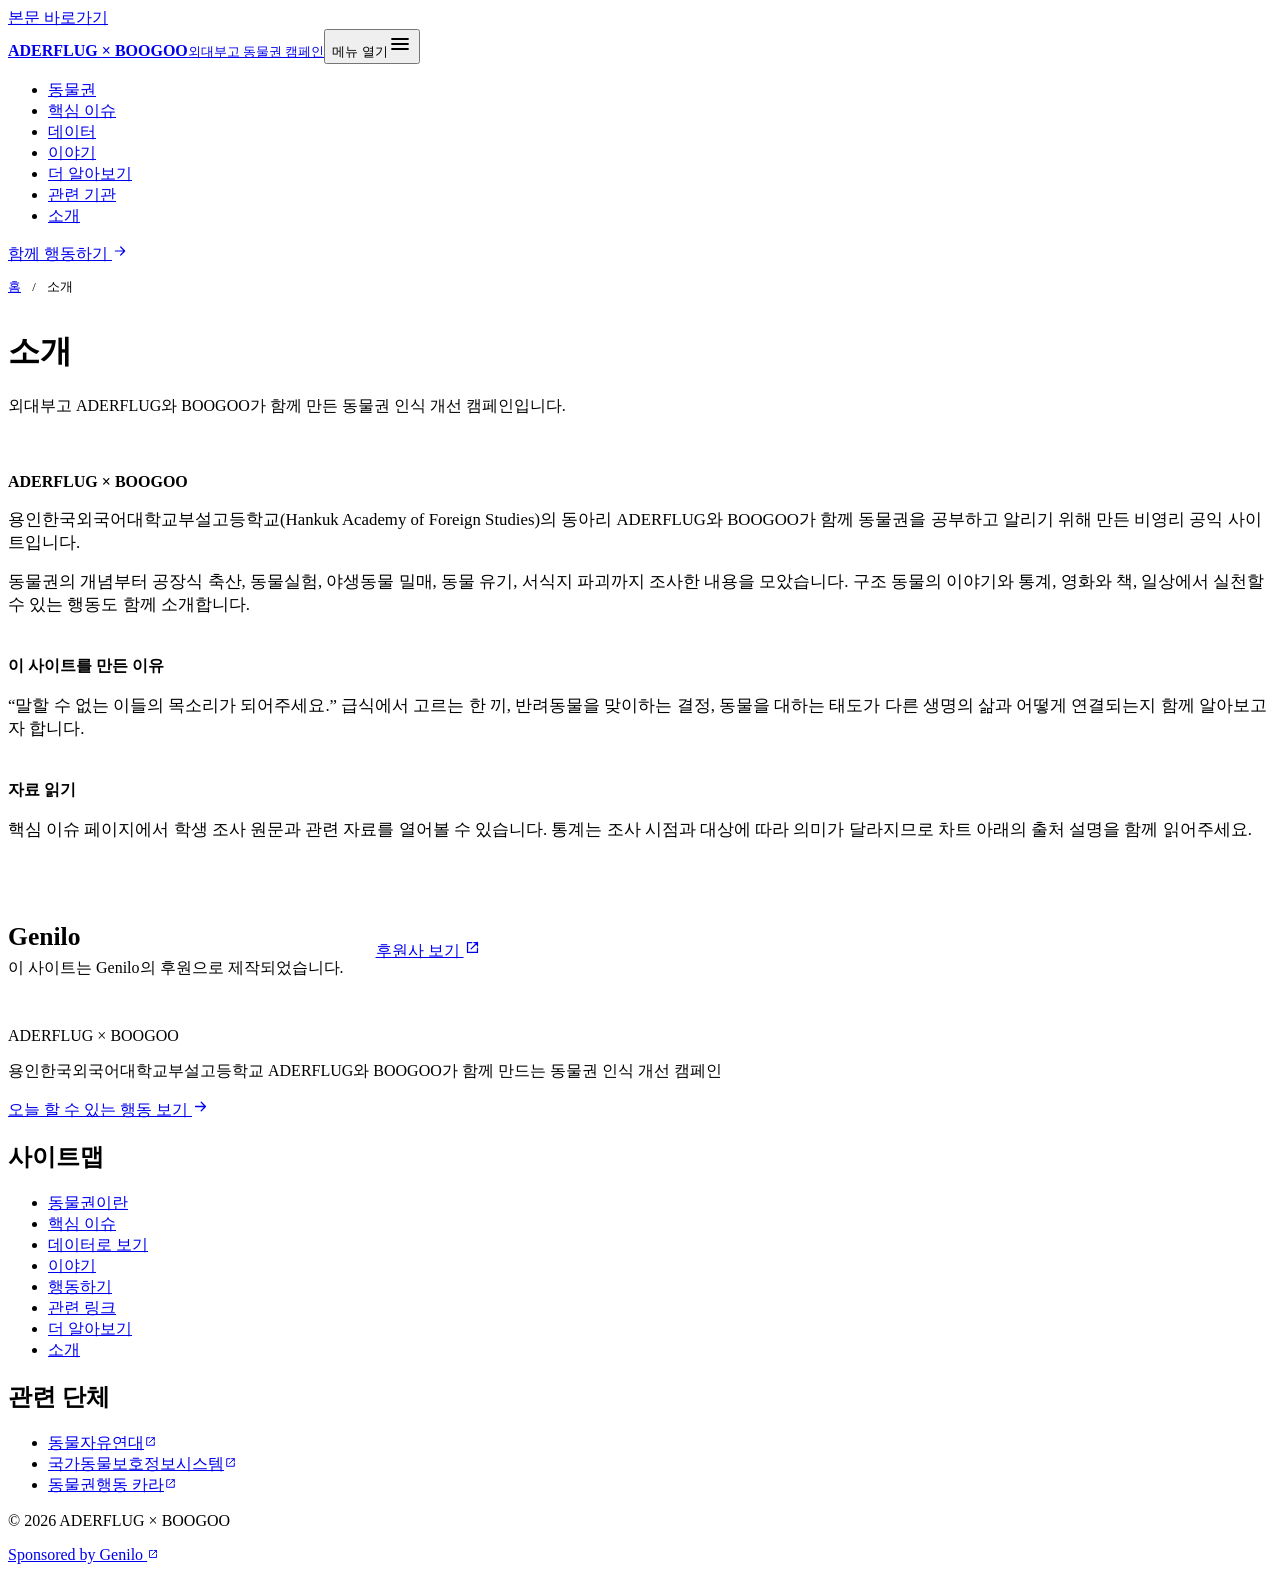
==== about/index.html @ e0e42d1b "Deploy redesigned preview to GitHub Pages Co-Authored-By: Claude Opus 5.5 <noreply@anthropic.com>" ====
<!DOCTYPE html><html lang="ko"><head><meta name="robots" content="noindex"><meta charset="UTF-8"><meta name="viewport" content="width=device-width"><meta name="theme-color" content="#ffffff"><meta name="description" content="용인한국외국어대학교부설고등학교 ADERFLUG × BOOGOO와 동물권 캠페인 사이트의 제작 취지를 소개합니다."><link rel="canonical" href="https://aderflugboogoo.site/aderflug-boogoo/about/"><link rel="icon" type="image/svg+xml" href="/aderflug-boogoo/favicon.svg"><link rel="preconnect" href="https://cdn.jsdelivr.net" crossorigin><meta property="og:type" content="website"><meta property="og:locale" content="ko_KR"><meta property="og:site_name" content="ADERFLUG × BOOGOO"><meta property="og:title" content="소개 | ADERFLUG × BOOGOO"><meta property="og:description" content="용인한국외국어대학교부설고등학교 ADERFLUG × BOOGOO와 동물권 캠페인 사이트의 제작 취지를 소개합니다."><meta property="og:url" content="https://aderflugboogoo.site/aderflug-boogoo/about/"><meta property="og:image" content="https://aderflugboogoo.site/og-image.png"><meta property="og:image:alt" content="ADERFLUG × BOOGOO 동물권 인식 개선 캠페인"><meta name="twitter:card" content="summary_large_image"><script type="application/ld+json">{"@context":"https://schema.org","@type":"WebPage","name":"소개 | ADERFLUG × BOOGOO","description":"용인한국외국어대학교부설고등학교 ADERFLUG × BOOGOO와 동물권 캠페인 사이트의 제작 취지를 소개합니다.","inLanguage":"ko-KR","url":"https://aderflugboogoo.site/aderflug-boogoo/about/","isPartOf":{"@type":"WebSite","name":"ADERFLUG × BOOGOO","url":"https://aderflugboogoo.site"}}</script><title>소개 | ADERFLUG × BOOGOO</title><script>document.documentElement.classList.add('js');</script><link rel="stylesheet" href="/aderflug-boogoo/_astro/BaseLayout.DMk55PlN.css"><style>.about-wrap[data-astro-cid-ta2fbyqs]{gap:2rem;padding-top:2.5rem;display:grid}.about-copy[data-astro-cid-ta2fbyqs]{max-width:var(--reading-max)}.about-copy[data-astro-cid-ta2fbyqs] h2{color:var(--color-main-deep);font-size:var(--type-section);margin-top:2.5rem;margin-bottom:1rem}.about-copy[data-astro-cid-ta2fbyqs] h2:first-child{margin-top:0}.about-copy[data-astro-cid-ta2fbyqs] p{color:var(--color-muted);font-size:1.05rem}.sponsor-block[data-astro-cid-ta2fbyqs]{border-top:1px solid var(--color-line-strong);color:var(--color-main-deep);flex-wrap:wrap;align-items:center;gap:1.2rem 2rem;padding-block:2rem;display:flex}.sponsor-block[data-astro-cid-ta2fbyqs] h2[data-astro-cid-ta2fbyqs]{margin:0 0 .4rem;font-size:1.6rem}.sponsor-block[data-astro-cid-ta2fbyqs] p[data-astro-cid-ta2fbyqs]{color:var(--color-muted);margin:0}.sponsor-block[data-astro-cid-ta2fbyqs] .button[data-astro-cid-ta2fbyqs]{background:var(--color-main)}
h1[data-astro-cid-75ysl5lo]{align-items:center;gap:.85rem;display:flex}.breadcrumb[data-astro-cid-75ysl5lo]{color:var(--color-muted);flex-wrap:wrap;align-items:center;gap:.7rem;font-size:.8rem;display:flex}.breadcrumb[data-astro-cid-75ysl5lo] a[data-astro-cid-75ysl5lo]{align-items:center;min-height:2.75rem;display:inline-flex}.page-hero[data-astro-cid-75ysl5lo].has-bg{isolation:isolate;position:relative;overflow:hidden}.page-hero[data-astro-cid-75ysl5lo].has-bg .site-shell[data-astro-cid-75ysl5lo]{position:relative}.page-hero[data-astro-cid-75ysl5lo].has-bg p[data-astro-cid-75ysl5lo]{text-shadow:0 0 12px #f6f6f4e6;max-width:46rem}.page-hero[data-astro-cid-75ysl5lo].has-bg:before{content:"";z-index:-1;background:var(--hero-bg) center / cover no-repeat;width:min(68%,62rem);position:absolute;inset:0 0 0 auto;-webkit-mask-image:linear-gradient(90deg,#0000 0%,#0000008c 30%,#000 62%);mask-image:linear-gradient(90deg,#0000 0%,#0000008c 30%,#000 62%)}.page-hero[data-astro-cid-75ysl5lo].bg-flip:before{transform:scaleX(-1);-webkit-mask-image:linear-gradient(270deg,#0000 0%,#0000008c 30%,#000 62%);mask-image:linear-gradient(270deg,#0000 0%,#0000008c 30%,#000 62%)}@media (width>=64rem){.page-hero[data-astro-cid-75ysl5lo].has-bg{align-items:center;min-height:22rem;display:flex}.page-hero[data-astro-cid-75ysl5lo].has-bg .site-shell[data-astro-cid-75ysl5lo]{width:min(calc(100% - 4rem), var(--content-max))}}@media (width<=47.99rem){.page-hero[data-astro-cid-75ysl5lo].has-bg{padding-top:9.5rem}.page-hero[data-astro-cid-75ysl5lo].has-bg:before{width:100%;height:13rem;inset:0 0 auto;-webkit-mask-image:linear-gradient(#000 45%,#0000 100%);mask-image:linear-gradient(#000 45%,#0000 100%)}.page-hero[data-astro-cid-75ysl5lo].bg-flip:before{-webkit-mask-image:linear-gradient(#000 45%,#0000 100%);mask-image:linear-gradient(#000 45%,#0000 100%)}.page-hero[data-astro-cid-75ysl5lo].has-bg .breadcrumb[data-astro-cid-75ysl5lo]{border-radius:var(--radius-sm);background:#ffffffd9;padding:0 .6rem;position:absolute;top:-9rem}}
</style></head><body><a class="skip-link" href="#main-content">본문 바로가기</a><header class="site-header" data-site-header data-astro-cid-nen7h5rs><div class="header-inner site-shell" data-astro-cid-nen7h5rs><a class="brand" href="/aderflug-boogoo/" data-astro-cid-nen7h5rs><strong data-astro-cid-nen7h5rs>ADERFLUG <span data-astro-cid-nen7h5rs>×</span> BOOGOO</strong><small data-astro-cid-nen7h5rs>외대부고 동물권 캠페인</small></a><button class="menu-button" type="button" aria-expanded="false" aria-controls="site-menu" data-menu-button data-astro-cid-nen7h5rs><span class="sr-only" data-astro-cid-nen7h5rs>메뉴 열기</span><span data-open-icon data-astro-cid-nen7h5rs><svg xmlns="http://www.w3.org/2000/svg" width="24" height="24" viewBox="0 0 24 24" fill="none" stroke="currentColor" stroke-width="1.8" stroke-linecap="round" stroke-linejoin="round" aria-hidden="true"><path d="M4 7h16M4 12h16M4 17h16"/></svg></span><span data-close-icon hidden data-astro-cid-nen7h5rs><svg xmlns="http://www.w3.org/2000/svg" width="24" height="24" viewBox="0 0 24 24" fill="none" stroke="currentColor" stroke-width="1.8" stroke-linecap="round" stroke-linejoin="round" aria-hidden="true"><path d="m6 6 12 12M18 6 6 18"/></svg></span></button><nav id="site-menu" class="site-menu" aria-label="주요 메뉴" data-site-menu data-astro-cid-nen7h5rs><ul data-astro-cid-nen7h5rs><li data-astro-cid-nen7h5rs><a href="/aderflug-boogoo/animal-rights" data-astro-cid-nen7h5rs>동물권</a></li><li data-astro-cid-nen7h5rs><a href="/aderflug-boogoo/issues" data-astro-cid-nen7h5rs>핵심 이슈</a></li><li data-astro-cid-nen7h5rs><a href="/aderflug-boogoo/data" data-astro-cid-nen7h5rs>데이터</a></li><li data-astro-cid-nen7h5rs><a href="/aderflug-boogoo/story" data-astro-cid-nen7h5rs>이야기</a></li><li data-astro-cid-nen7h5rs><a href="/aderflug-boogoo/learn-more" data-astro-cid-nen7h5rs>더 알아보기</a></li><li data-astro-cid-nen7h5rs><a href="/aderflug-boogoo/links" data-astro-cid-nen7h5rs>관련 기관</a></li><li data-astro-cid-nen7h5rs><a href="/aderflug-boogoo/about" data-astro-cid-nen7h5rs>소개</a></li></ul><a class="header-cta" href="/aderflug-boogoo/act" data-astro-cid-nen7h5rs>함께 행동하기 <svg xmlns="http://www.w3.org/2000/svg" width="16" height="16" viewBox="0 0 24 24" fill="none" stroke="currentColor" stroke-width="1.8" stroke-linecap="round" stroke-linejoin="round" aria-hidden="true"><path d="M5 12h14M13 6l6 6-6 6"/></svg></a></nav></div></header><main id="main-content"><header class="page-hero" data-astro-cid-75ysl5lo><div class="site-shell" data-astro-cid-75ysl5lo><nav class="breadcrumb" aria-label="현재 위치" data-astro-cid-75ysl5lo><a href="/aderflug-boogoo/" data-astro-cid-75ysl5lo>홈</a><span aria-hidden="true" data-astro-cid-75ysl5lo>/</span><span aria-current="page" data-astro-cid-75ysl5lo>소개</span></nav><h1 data-astro-cid-75ysl5lo><span data-astro-cid-75ysl5lo>소개</span></h1><p data-astro-cid-75ysl5lo>외대부고 ADERFLUG와 BOOGOO가 함께 만든 동물권 인식 개선 캠페인입니다.</p></div></header><div class="about-wrap site-shell section-space" data-astro-cid-ta2fbyqs><article class="about-copy" data-astro-cid-ta2fbyqs><h2 id="aderflug--boogoo">ADERFLUG × BOOGOO</h2>
<p>용인한국외국어대학교부설고등학교(Hankuk Academy of Foreign Studies)의 동아리 ADERFLUG와 BOOGOO가 함께 동물권을 공부하고 알리기 위해 만든 비영리 공익 사이트입니다.</p>
<p>동물권의 개념부터 공장식 축산, 동물실험, 야생동물 밀매, 동물 유기, 서식지 파괴까지 조사한 내용을 모았습니다. 구조 동물의 이야기와 통계, 영화와 책, 일상에서 실천할 수 있는 행동도 함께 소개합니다.</p>
<h2 id="이-사이트를-만든-이유">이 사이트를 만든 이유</h2>
<p>“말할 수 없는 이들의 목소리가 되어주세요.” 급식에서 고르는 한 끼, 반려동물을 맞이하는 결정, 동물을 대하는 태도가 다른 생명의 삶과 어떻게 연결되는지 함께 알아보고자 합니다.</p>
<h2 id="자료-읽기">자료 읽기</h2>
<p>핵심 이슈 페이지에서 학생 조사 원문과 관련 자료를 열어볼 수 있습니다. 통계는 조사 시점과 대상에 따라 의미가 달라지므로 차트 아래의 출처 설명을 함께 읽어주세요.</p>
</article><aside class="sponsor-block reveal" data-astro-cid-ta2fbyqs><div data-astro-cid-ta2fbyqs><h2 data-astro-cid-ta2fbyqs>Genilo</h2><p data-astro-cid-ta2fbyqs>이 사이트는 Genilo의 후원으로 제작되었습니다.</p></div><a class="button button-accent" href="https://genilo.kr" target="_blank" rel="noopener" data-astro-cid-ta2fbyqs>후원사 보기 <svg xmlns="http://www.w3.org/2000/svg" width="17" height="17" viewBox="0 0 24 24" fill="none" stroke="currentColor" stroke-width="1.8" stroke-linecap="round" stroke-linejoin="round" aria-hidden="true"><path d="M14 5h5v5M10 14 19 5M19 13v6H5V5h6"/></svg></a></aside></div></main><footer class="site-footer" data-astro-cid-jo6i4kqk><div class="footer-inner site-shell" data-astro-cid-jo6i4kqk><div class="footer-intro" data-astro-cid-jo6i4kqk><p class="footer-name" data-astro-cid-jo6i4kqk>ADERFLUG <span data-astro-cid-jo6i4kqk>×</span> BOOGOO</p><p data-astro-cid-jo6i4kqk>용인한국외국어대학교부설고등학교 ADERFLUG와 BOOGOO가 함께 만드는 동물권 인식 개선 캠페인</p><a class="footer-action" href="/aderflug-boogoo/act" data-astro-cid-jo6i4kqk>오늘 할 수 있는 행동 보기 <svg xmlns="http://www.w3.org/2000/svg" width="17" height="17" viewBox="0 0 24 24" fill="none" stroke="currentColor" stroke-width="1.8" stroke-linecap="round" stroke-linejoin="round" aria-hidden="true"><path d="M5 12h14M13 6l6 6-6 6"/></svg></a></div><div class="footer-links" data-astro-cid-jo6i4kqk><div data-astro-cid-jo6i4kqk><h2 data-astro-cid-jo6i4kqk>사이트맵</h2><ul data-astro-cid-jo6i4kqk><li data-astro-cid-jo6i4kqk><a href="/aderflug-boogoo/animal-rights" data-astro-cid-jo6i4kqk>동물권이란</a></li><li data-astro-cid-jo6i4kqk><a href="/aderflug-boogoo/issues" data-astro-cid-jo6i4kqk>핵심 이슈</a></li><li data-astro-cid-jo6i4kqk><a href="/aderflug-boogoo/data" data-astro-cid-jo6i4kqk>데이터로 보기</a></li><li data-astro-cid-jo6i4kqk><a href="/aderflug-boogoo/story" data-astro-cid-jo6i4kqk>이야기</a></li><li data-astro-cid-jo6i4kqk><a href="/aderflug-boogoo/act" data-astro-cid-jo6i4kqk>행동하기</a></li><li data-astro-cid-jo6i4kqk><a href="/aderflug-boogoo/links" data-astro-cid-jo6i4kqk>관련 링크</a></li><li data-astro-cid-jo6i4kqk><a href="/aderflug-boogoo/learn-more" data-astro-cid-jo6i4kqk>더 알아보기</a></li><li data-astro-cid-jo6i4kqk><a href="/aderflug-boogoo/about" data-astro-cid-jo6i4kqk>소개</a></li></ul></div><div data-astro-cid-jo6i4kqk><h2 data-astro-cid-jo6i4kqk>관련 단체</h2><ul data-astro-cid-jo6i4kqk><li data-astro-cid-jo6i4kqk><a href="https://www.animals.or.kr" target="_blank" rel="noopener" data-astro-cid-jo6i4kqk>동물자유연대<svg xmlns="http://www.w3.org/2000/svg" width="13" height="13" viewBox="0 0 24 24" fill="none" stroke="currentColor" stroke-width="1.8" stroke-linecap="round" stroke-linejoin="round" aria-hidden="true"><path d="M14 5h5v5M10 14 19 5M19 13v6H5V5h6"/></svg></a></li><li data-astro-cid-jo6i4kqk><a href="https://www.animal.go.kr" target="_blank" rel="noopener" data-astro-cid-jo6i4kqk>국가동물보호정보시스템<svg xmlns="http://www.w3.org/2000/svg" width="13" height="13" viewBox="0 0 24 24" fill="none" stroke="currentColor" stroke-width="1.8" stroke-linecap="round" stroke-linejoin="round" aria-hidden="true"><path d="M14 5h5v5M10 14 19 5M19 13v6H5V5h6"/></svg></a></li><li data-astro-cid-jo6i4kqk><a href="https://www.ekara.org/" target="_blank" rel="noopener" data-astro-cid-jo6i4kqk>동물권행동 카라<svg xmlns="http://www.w3.org/2000/svg" width="13" height="13" viewBox="0 0 24 24" fill="none" stroke="currentColor" stroke-width="1.8" stroke-linecap="round" stroke-linejoin="round" aria-hidden="true"><path d="M14 5h5v5M10 14 19 5M19 13v6H5V5h6"/></svg></a></li></ul></div></div></div><div class="footer-meta site-shell" data-astro-cid-jo6i4kqk><p data-astro-cid-jo6i4kqk>© 2026 ADERFLUG × BOOGOO</p><a href="https://genilo.kr" target="_blank" rel="noopener" data-astro-cid-jo6i4kqk>Sponsored by Genilo <svg xmlns="http://www.w3.org/2000/svg" width="12" height="12" viewBox="0 0 24 24" fill="none" stroke="currentColor" stroke-width="1.8" stroke-linecap="round" stroke-linejoin="round" aria-hidden="true"><path d="M14 5h5v5M10 14 19 5M19 13v6H5V5h6"/></svg></a></div></footer><script type="module">var e=document.querySelector(`[data-menu-button]`),t=document.querySelector(`[data-site-menu]`),n=document.querySelector(`[data-open-icon]`),r=document.querySelector(`[data-close-icon]`),i=i=>{if(!(e instanceof HTMLButtonElement)||!(t instanceof HTMLElement))return;e.setAttribute(`aria-expanded`,String(i)),t.dataset.open=String(i);let a=e.querySelector(`.sr-only`);a&&(a.textContent=i?`메뉴 닫기`:`메뉴 열기`),n instanceof HTMLElement&&(n.hidden=i),r instanceof HTMLElement&&(r.hidden=!i)};e?.addEventListener(`click`,()=>i(e.getAttribute(`aria-expanded`)!==`true`)),t?.querySelectorAll(`a`).forEach(e=>e.addEventListener(`click`,()=>i(!1))),document.addEventListener(`keydown`,t=>{t.key===`Escape`&&e?.getAttribute(`aria-expanded`)===`true`&&(i(!1),e instanceof HTMLElement&&e.focus())}),document.addEventListener(`click`,e=>{e.target instanceof Node&&!document.querySelector(`[data-site-header]`)?.contains(e.target)&&i(!1)}),window.matchMedia(`(min-width: 75rem)`).addEventListener(`change`,()=>i(!1));</script></body></html>
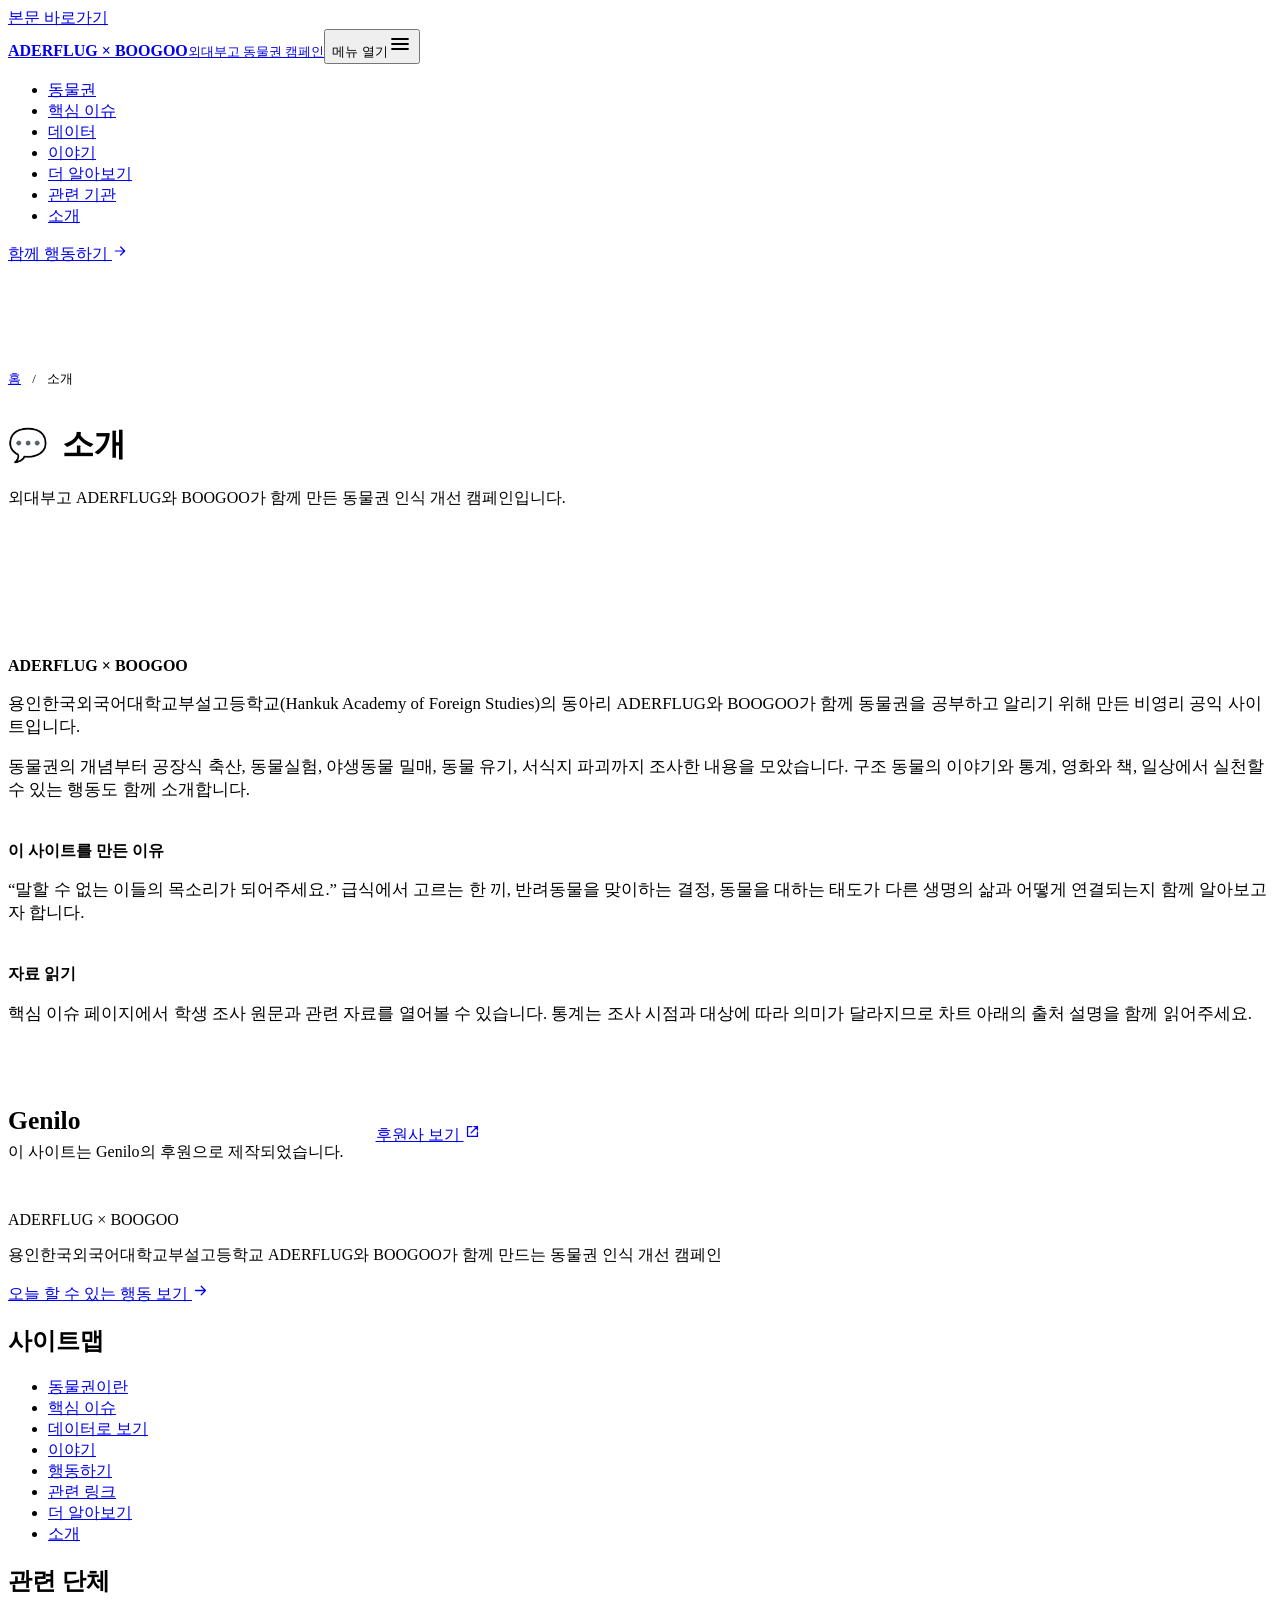
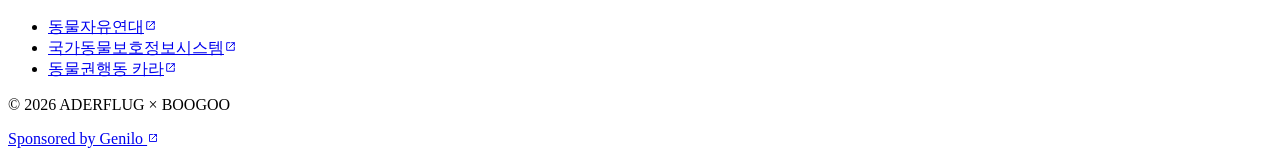
==== commit 1dd3eff4: "Fix page headers and nav state under Pages base path Co-Authored-By: Claude Opus 5.5 <noreply@anthro" ====
--- a/about/index.html
+++ b/about/index.html
@@ -1,6 +1,6 @@
-<!DOCTYPE html><html lang="ko"><head><meta name="robots" content="noindex"><meta charset="UTF-8"><meta name="viewport" content="width=device-width"><meta name="theme-color" content="#ffffff"><meta name="description" content="용인한국외국어대학교부설고등학교 ADERFLUG × BOOGOO와 동물권 캠페인 사이트의 제작 취지를 소개합니다."><link rel="canonical" href="https://aderflugboogoo.site/aderflug-boogoo/about/"><link rel="icon" type="image/svg+xml" href="/aderflug-boogoo/favicon.svg"><link rel="preconnect" href="https://cdn.jsdelivr.net" crossorigin><meta property="og:type" content="website"><meta property="og:locale" content="ko_KR"><meta property="og:site_name" content="ADERFLUG × BOOGOO"><meta property="og:title" content="소개 | ADERFLUG × BOOGOO"><meta property="og:description" content="용인한국외국어대학교부설고등학교 ADERFLUG × BOOGOO와 동물권 캠페인 사이트의 제작 취지를 소개합니다."><meta property="og:url" content="https://aderflugboogoo.site/aderflug-boogoo/about/"><meta property="og:image" content="https://aderflugboogoo.site/og-image.png"><meta property="og:image:alt" content="ADERFLUG × BOOGOO 동물권 인식 개선 캠페인"><meta name="twitter:card" content="summary_large_image"><script type="application/ld+json">{"@context":"https://schema.org","@type":"WebPage","name":"소개 | ADERFLUG × BOOGOO","description":"용인한국외국어대학교부설고등학교 ADERFLUG × BOOGOO와 동물권 캠페인 사이트의 제작 취지를 소개합니다.","inLanguage":"ko-KR","url":"https://aderflugboogoo.site/aderflug-boogoo/about/","isPartOf":{"@type":"WebSite","name":"ADERFLUG × BOOGOO","url":"https://aderflugboogoo.site"}}</script><title>소개 | ADERFLUG × BOOGOO</title><script>document.documentElement.classList.add('js');</script><link rel="stylesheet" href="/aderflug-boogoo/_astro/BaseLayout.DMk55PlN.css"><style>.about-wrap[data-astro-cid-ta2fbyqs]{gap:2rem;padding-top:2.5rem;display:grid}.about-copy[data-astro-cid-ta2fbyqs]{max-width:var(--reading-max)}.about-copy[data-astro-cid-ta2fbyqs] h2{color:var(--color-main-deep);font-size:var(--type-section);margin-top:2.5rem;margin-bottom:1rem}.about-copy[data-astro-cid-ta2fbyqs] h2:first-child{margin-top:0}.about-copy[data-astro-cid-ta2fbyqs] p{color:var(--color-muted);font-size:1.05rem}.sponsor-block[data-astro-cid-ta2fbyqs]{border-top:1px solid var(--color-line-strong);color:var(--color-main-deep);flex-wrap:wrap;align-items:center;gap:1.2rem 2rem;padding-block:2rem;display:flex}.sponsor-block[data-astro-cid-ta2fbyqs] h2[data-astro-cid-ta2fbyqs]{margin:0 0 .4rem;font-size:1.6rem}.sponsor-block[data-astro-cid-ta2fbyqs] p[data-astro-cid-ta2fbyqs]{color:var(--color-muted);margin:0}.sponsor-block[data-astro-cid-ta2fbyqs] .button[data-astro-cid-ta2fbyqs]{background:var(--color-main)}
+<!DOCTYPE html><html lang="ko"><head><meta name="robots" content="noindex"><meta charset="UTF-8"><meta name="viewport" content="width=device-width"><meta name="theme-color" content="#ffffff"><meta name="description" content="용인한국외국어대학교부설고등학교 ADERFLUG × BOOGOO와 동물권 캠페인 사이트의 제작 취지를 소개합니다."><link rel="canonical" href="https://aderflugboogoo.site/about/"><link rel="icon" type="image/svg+xml" href="/aderflug-boogoo/favicon.svg"><link rel="preconnect" href="https://cdn.jsdelivr.net" crossorigin><meta property="og:type" content="website"><meta property="og:locale" content="ko_KR"><meta property="og:site_name" content="ADERFLUG × BOOGOO"><meta property="og:title" content="소개 | ADERFLUG × BOOGOO"><meta property="og:description" content="용인한국외국어대학교부설고등학교 ADERFLUG × BOOGOO와 동물권 캠페인 사이트의 제작 취지를 소개합니다."><meta property="og:url" content="https://aderflugboogoo.site/about/"><meta property="og:image" content="https://aderflugboogoo.site/og-image.png"><meta property="og:image:alt" content="ADERFLUG × BOOGOO 동물권 인식 개선 캠페인"><meta name="twitter:card" content="summary_large_image"><script type="application/ld+json">{"@context":"https://schema.org","@type":"WebPage","name":"소개 | ADERFLUG × BOOGOO","description":"용인한국외국어대학교부설고등학교 ADERFLUG × BOOGOO와 동물권 캠페인 사이트의 제작 취지를 소개합니다.","inLanguage":"ko-KR","url":"https://aderflugboogoo.site/about/","isPartOf":{"@type":"WebSite","name":"ADERFLUG × BOOGOO","url":"https://aderflugboogoo.site"}}</script><title>소개 | ADERFLUG × BOOGOO</title><script>document.documentElement.classList.add('js');</script><link rel="stylesheet" href="/aderflug-boogoo/_astro/BaseLayout.DP7r12N1.css"><style>.about-wrap[data-astro-cid-ta2fbyqs]{gap:2rem;padding-top:2.5rem;display:grid}.about-copy[data-astro-cid-ta2fbyqs]{max-width:var(--reading-max)}.about-copy[data-astro-cid-ta2fbyqs] h2{color:var(--color-main-deep);font-size:var(--type-section);margin-top:2.5rem;margin-bottom:1rem}.about-copy[data-astro-cid-ta2fbyqs] h2:first-child{margin-top:0}.about-copy[data-astro-cid-ta2fbyqs] p{color:var(--color-muted);font-size:1.05rem}.sponsor-block[data-astro-cid-ta2fbyqs]{border-top:1px solid var(--color-line-strong);color:var(--color-main-deep);flex-wrap:wrap;align-items:center;gap:1.2rem 2rem;padding-block:2rem;display:flex}.sponsor-block[data-astro-cid-ta2fbyqs] h2[data-astro-cid-ta2fbyqs]{margin:0 0 .4rem;font-size:1.6rem}.sponsor-block[data-astro-cid-ta2fbyqs] p[data-astro-cid-ta2fbyqs]{color:var(--color-muted);margin:0}.sponsor-block[data-astro-cid-ta2fbyqs] .button[data-astro-cid-ta2fbyqs]{background:var(--color-main)}
 h1[data-astro-cid-75ysl5lo]{align-items:center;gap:.85rem;display:flex}.breadcrumb[data-astro-cid-75ysl5lo]{color:var(--color-muted);flex-wrap:wrap;align-items:center;gap:.7rem;font-size:.8rem;display:flex}.breadcrumb[data-astro-cid-75ysl5lo] a[data-astro-cid-75ysl5lo]{align-items:center;min-height:2.75rem;display:inline-flex}.page-hero[data-astro-cid-75ysl5lo].has-bg{isolation:isolate;position:relative;overflow:hidden}.page-hero[data-astro-cid-75ysl5lo].has-bg .site-shell[data-astro-cid-75ysl5lo]{position:relative}.page-hero[data-astro-cid-75ysl5lo].has-bg p[data-astro-cid-75ysl5lo]{text-shadow:0 0 12px #f6f6f4e6;max-width:46rem}.page-hero[data-astro-cid-75ysl5lo].has-bg:before{content:"";z-index:-1;background:var(--hero-bg) center / cover no-repeat;width:min(68%,62rem);position:absolute;inset:0 0 0 auto;-webkit-mask-image:linear-gradient(90deg,#0000 0%,#0000008c 30%,#000 62%);mask-image:linear-gradient(90deg,#0000 0%,#0000008c 30%,#000 62%)}.page-hero[data-astro-cid-75ysl5lo].bg-flip:before{transform:scaleX(-1);-webkit-mask-image:linear-gradient(270deg,#0000 0%,#0000008c 30%,#000 62%);mask-image:linear-gradient(270deg,#0000 0%,#0000008c 30%,#000 62%)}@media (width>=64rem){.page-hero[data-astro-cid-75ysl5lo].has-bg{align-items:center;min-height:22rem;display:flex}.page-hero[data-astro-cid-75ysl5lo].has-bg .site-shell[data-astro-cid-75ysl5lo]{width:min(calc(100% - 4rem), var(--content-max))}}@media (width<=47.99rem){.page-hero[data-astro-cid-75ysl5lo].has-bg{padding-top:9.5rem}.page-hero[data-astro-cid-75ysl5lo].has-bg:before{width:100%;height:13rem;inset:0 0 auto;-webkit-mask-image:linear-gradient(#000 45%,#0000 100%);mask-image:linear-gradient(#000 45%,#0000 100%)}.page-hero[data-astro-cid-75ysl5lo].bg-flip:before{-webkit-mask-image:linear-gradient(#000 45%,#0000 100%);mask-image:linear-gradient(#000 45%,#0000 100%)}.page-hero[data-astro-cid-75ysl5lo].has-bg .breadcrumb[data-astro-cid-75ysl5lo]{border-radius:var(--radius-sm);background:#ffffffd9;padding:0 .6rem;position:absolute;top:-9rem}}
-</style></head><body><a class="skip-link" href="#main-content">본문 바로가기</a><header class="site-header" data-site-header data-astro-cid-nen7h5rs><div class="header-inner site-shell" data-astro-cid-nen7h5rs><a class="brand" href="/aderflug-boogoo/" data-astro-cid-nen7h5rs><strong data-astro-cid-nen7h5rs>ADERFLUG <span data-astro-cid-nen7h5rs>×</span> BOOGOO</strong><small data-astro-cid-nen7h5rs>외대부고 동물권 캠페인</small></a><button class="menu-button" type="button" aria-expanded="false" aria-controls="site-menu" data-menu-button data-astro-cid-nen7h5rs><span class="sr-only" data-astro-cid-nen7h5rs>메뉴 열기</span><span data-open-icon data-astro-cid-nen7h5rs><svg xmlns="http://www.w3.org/2000/svg" width="24" height="24" viewBox="0 0 24 24" fill="none" stroke="currentColor" stroke-width="1.8" stroke-linecap="round" stroke-linejoin="round" aria-hidden="true"><path d="M4 7h16M4 12h16M4 17h16"/></svg></span><span data-close-icon hidden data-astro-cid-nen7h5rs><svg xmlns="http://www.w3.org/2000/svg" width="24" height="24" viewBox="0 0 24 24" fill="none" stroke="currentColor" stroke-width="1.8" stroke-linecap="round" stroke-linejoin="round" aria-hidden="true"><path d="m6 6 12 12M18 6 6 18"/></svg></span></button><nav id="site-menu" class="site-menu" aria-label="주요 메뉴" data-site-menu data-astro-cid-nen7h5rs><ul data-astro-cid-nen7h5rs><li data-astro-cid-nen7h5rs><a href="/aderflug-boogoo/animal-rights" data-astro-cid-nen7h5rs>동물권</a></li><li data-astro-cid-nen7h5rs><a href="/aderflug-boogoo/issues" data-astro-cid-nen7h5rs>핵심 이슈</a></li><li data-astro-cid-nen7h5rs><a href="/aderflug-boogoo/data" data-astro-cid-nen7h5rs>데이터</a></li><li data-astro-cid-nen7h5rs><a href="/aderflug-boogoo/story" data-astro-cid-nen7h5rs>이야기</a></li><li data-astro-cid-nen7h5rs><a href="/aderflug-boogoo/learn-more" data-astro-cid-nen7h5rs>더 알아보기</a></li><li data-astro-cid-nen7h5rs><a href="/aderflug-boogoo/links" data-astro-cid-nen7h5rs>관련 기관</a></li><li data-astro-cid-nen7h5rs><a href="/aderflug-boogoo/about" data-astro-cid-nen7h5rs>소개</a></li></ul><a class="header-cta" href="/aderflug-boogoo/act" data-astro-cid-nen7h5rs>함께 행동하기 <svg xmlns="http://www.w3.org/2000/svg" width="16" height="16" viewBox="0 0 24 24" fill="none" stroke="currentColor" stroke-width="1.8" stroke-linecap="round" stroke-linejoin="round" aria-hidden="true"><path d="M5 12h14M13 6l6 6-6 6"/></svg></a></nav></div></header><main id="main-content"><header class="page-hero" data-astro-cid-75ysl5lo><div class="site-shell" data-astro-cid-75ysl5lo><nav class="breadcrumb" aria-label="현재 위치" data-astro-cid-75ysl5lo><a href="/aderflug-boogoo/" data-astro-cid-75ysl5lo>홈</a><span aria-hidden="true" data-astro-cid-75ysl5lo>/</span><span aria-current="page" data-astro-cid-75ysl5lo>소개</span></nav><h1 data-astro-cid-75ysl5lo><span data-astro-cid-75ysl5lo>소개</span></h1><p data-astro-cid-75ysl5lo>외대부고 ADERFLUG와 BOOGOO가 함께 만든 동물권 인식 개선 캠페인입니다.</p></div></header><div class="about-wrap site-shell section-space" data-astro-cid-ta2fbyqs><article class="about-copy" data-astro-cid-ta2fbyqs><h2 id="aderflug--boogoo">ADERFLUG × BOOGOO</h2>
+</style></head><body><a class="skip-link" href="#main-content">본문 바로가기</a><header class="site-header" data-site-header data-astro-cid-nen7h5rs><div class="header-inner site-shell" data-astro-cid-nen7h5rs><a class="brand" href="/aderflug-boogoo/" data-astro-cid-nen7h5rs><strong data-astro-cid-nen7h5rs>ADERFLUG <span data-astro-cid-nen7h5rs>×</span> BOOGOO</strong><small data-astro-cid-nen7h5rs>외대부고 동물권 캠페인</small></a><button class="menu-button" type="button" aria-expanded="false" aria-controls="site-menu" data-menu-button data-astro-cid-nen7h5rs><span class="sr-only" data-astro-cid-nen7h5rs>메뉴 열기</span><span data-open-icon data-astro-cid-nen7h5rs><svg xmlns="http://www.w3.org/2000/svg" width="24" height="24" viewBox="0 0 24 24" fill="none" stroke="currentColor" stroke-width="1.8" stroke-linecap="round" stroke-linejoin="round" aria-hidden="true"><path d="M4 7h16M4 12h16M4 17h16"/></svg></span><span data-close-icon hidden data-astro-cid-nen7h5rs><svg xmlns="http://www.w3.org/2000/svg" width="24" height="24" viewBox="0 0 24 24" fill="none" stroke="currentColor" stroke-width="1.8" stroke-linecap="round" stroke-linejoin="round" aria-hidden="true"><path d="m6 6 12 12M18 6 6 18"/></svg></span></button><nav id="site-menu" class="site-menu" aria-label="주요 메뉴" data-site-menu data-astro-cid-nen7h5rs><ul data-astro-cid-nen7h5rs><li data-astro-cid-nen7h5rs><a href="/aderflug-boogoo/animal-rights" data-astro-cid-nen7h5rs>동물권</a></li><li data-astro-cid-nen7h5rs><a href="/aderflug-boogoo/issues" data-astro-cid-nen7h5rs>핵심 이슈</a></li><li data-astro-cid-nen7h5rs><a href="/aderflug-boogoo/data" data-astro-cid-nen7h5rs>데이터</a></li><li data-astro-cid-nen7h5rs><a href="/aderflug-boogoo/story" data-astro-cid-nen7h5rs>이야기</a></li><li data-astro-cid-nen7h5rs><a href="/aderflug-boogoo/learn-more" data-astro-cid-nen7h5rs>더 알아보기</a></li><li data-astro-cid-nen7h5rs><a href="/aderflug-boogoo/links" data-astro-cid-nen7h5rs>관련 기관</a></li><li data-astro-cid-nen7h5rs><a href="/aderflug-boogoo/about" aria-current="page" data-astro-cid-nen7h5rs>소개</a></li></ul><a class="header-cta" href="/aderflug-boogoo/act" data-astro-cid-nen7h5rs>함께 행동하기 <svg xmlns="http://www.w3.org/2000/svg" width="16" height="16" viewBox="0 0 24 24" fill="none" stroke="currentColor" stroke-width="1.8" stroke-linecap="round" stroke-linejoin="round" aria-hidden="true"><path d="M5 12h14M13 6l6 6-6 6"/></svg></a></nav></div></header><main id="main-content"><header class="page-hero has-bg" style="--hero-bg: url(&quot;/aderflug-boogoo/_astro/hero-about.CHUda2pv_Z1kN7cf.webp&quot;);" data-astro-cid-75ysl5lo><div class="site-shell" data-astro-cid-75ysl5lo><nav class="breadcrumb" aria-label="현재 위치" data-astro-cid-75ysl5lo><a href="/aderflug-boogoo/" data-astro-cid-75ysl5lo>홈</a><span aria-hidden="true" data-astro-cid-75ysl5lo>/</span><span aria-current="page" data-astro-cid-75ysl5lo>소개</span></nav><h1 data-astro-cid-75ysl5lo><span class="section-symbol" aria-hidden="true" data-astro-cid-75ysl5lo>💬</span><span data-astro-cid-75ysl5lo>소개</span></h1><p data-astro-cid-75ysl5lo>외대부고 ADERFLUG와 BOOGOO가 함께 만든 동물권 인식 개선 캠페인입니다.</p></div></header><div class="about-wrap site-shell section-space" data-astro-cid-ta2fbyqs><article class="about-copy" data-astro-cid-ta2fbyqs><h2 id="aderflug--boogoo">ADERFLUG × BOOGOO</h2>
 <p>용인한국외국어대학교부설고등학교(Hankuk Academy of Foreign Studies)의 동아리 ADERFLUG와 BOOGOO가 함께 동물권을 공부하고 알리기 위해 만든 비영리 공익 사이트입니다.</p>
 <p>동물권의 개념부터 공장식 축산, 동물실험, 야생동물 밀매, 동물 유기, 서식지 파괴까지 조사한 내용을 모았습니다. 구조 동물의 이야기와 통계, 영화와 책, 일상에서 실천할 수 있는 행동도 함께 소개합니다.</p>
 <h2 id="이-사이트를-만든-이유">이 사이트를 만든 이유</h2>
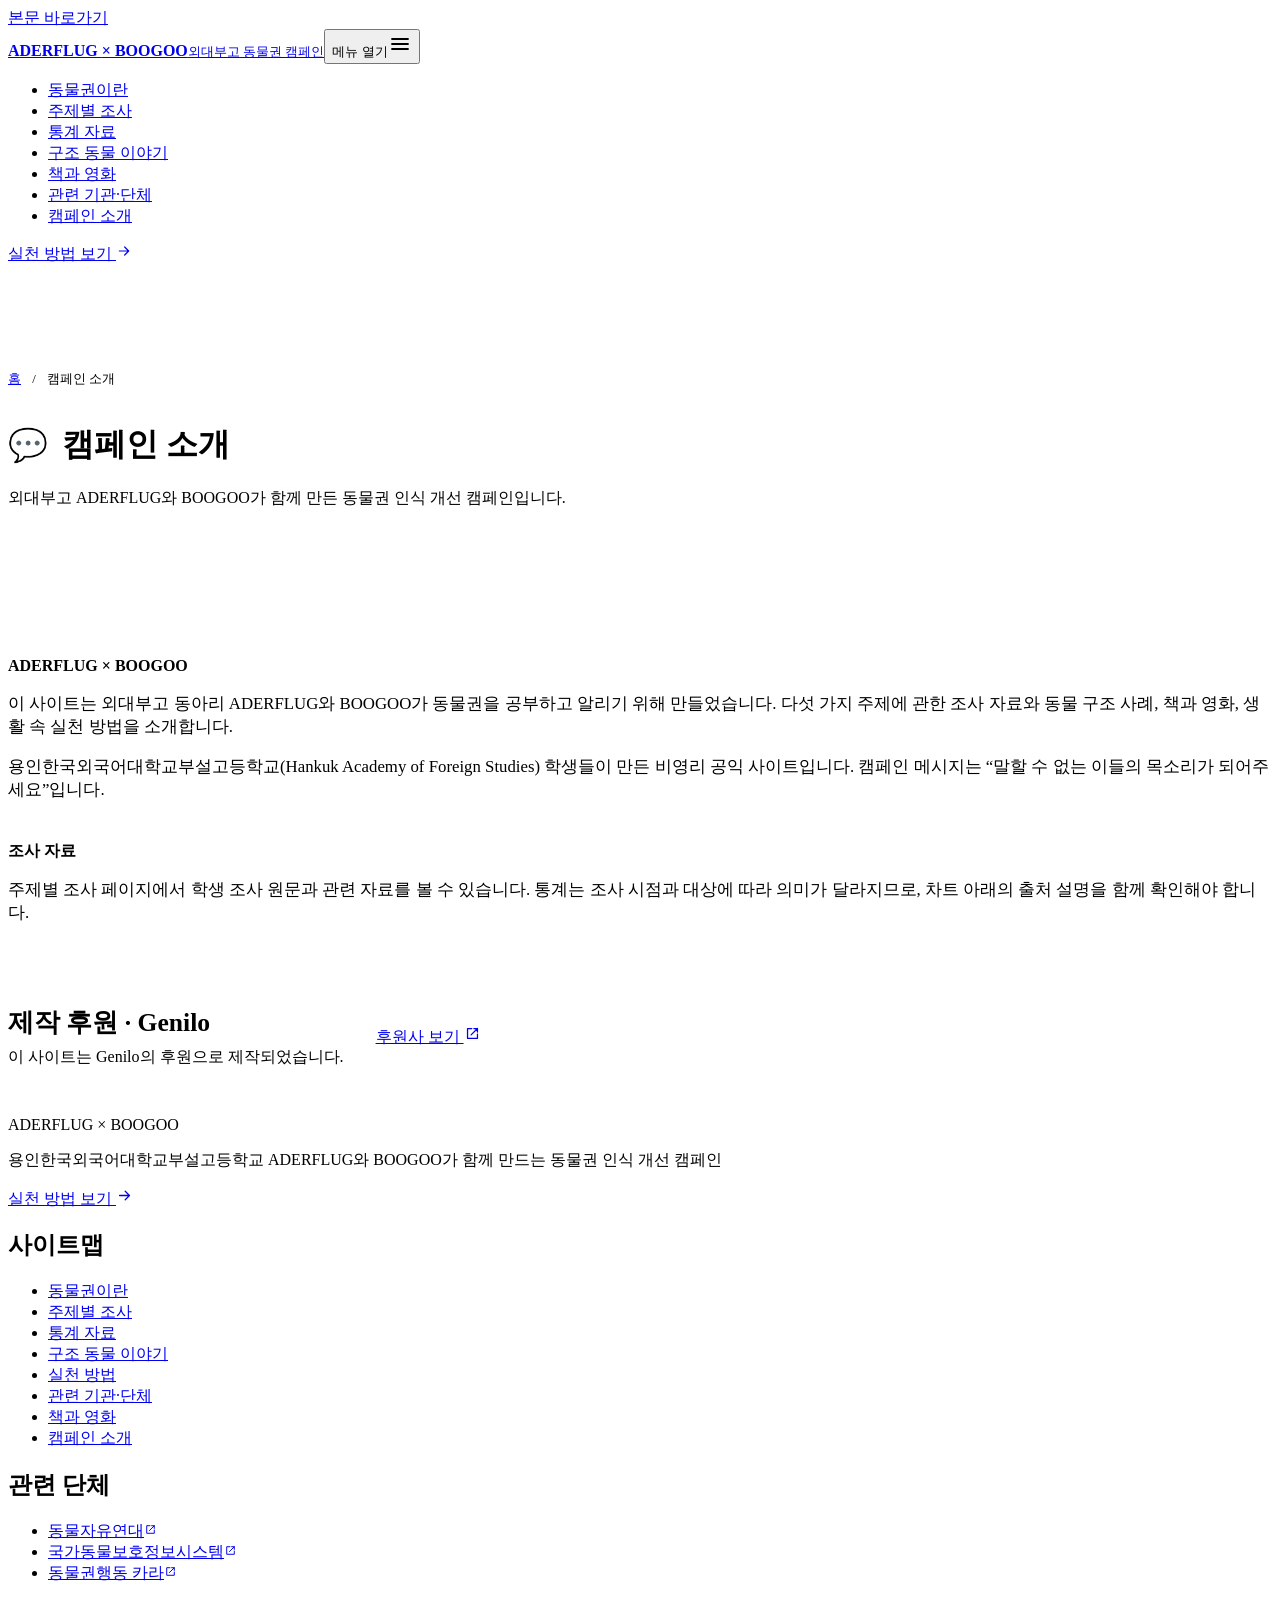
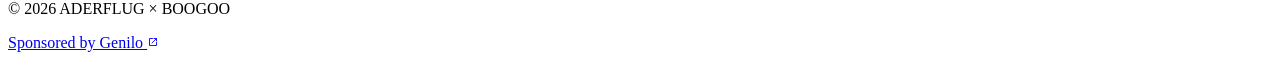
==== commit 9e1eb30e: "Rewrite copy in plain student voice; rename menus to match page content Co-Authored-By: Claude Opus " ====
--- a/about/index.html
+++ b/about/index.html
@@ -1,10 +1,8 @@
-<!DOCTYPE html><html lang="ko"><head><meta name="robots" content="noindex"><meta charset="UTF-8"><meta name="viewport" content="width=device-width"><meta name="theme-color" content="#ffffff"><meta name="description" content="용인한국외국어대학교부설고등학교 ADERFLUG × BOOGOO와 동물권 캠페인 사이트의 제작 취지를 소개합니다."><link rel="canonical" href="https://aderflugboogoo.site/about/"><link rel="icon" type="image/svg+xml" href="/aderflug-boogoo/favicon.svg"><link rel="preconnect" href="https://cdn.jsdelivr.net" crossorigin><meta property="og:type" content="website"><meta property="og:locale" content="ko_KR"><meta property="og:site_name" content="ADERFLUG × BOOGOO"><meta property="og:title" content="소개 | ADERFLUG × BOOGOO"><meta property="og:description" content="용인한국외국어대학교부설고등학교 ADERFLUG × BOOGOO와 동물권 캠페인 사이트의 제작 취지를 소개합니다."><meta property="og:url" content="https://aderflugboogoo.site/about/"><meta property="og:image" content="https://aderflugboogoo.site/og-image.png"><meta property="og:image:alt" content="ADERFLUG × BOOGOO 동물권 인식 개선 캠페인"><meta name="twitter:card" content="summary_large_image"><script type="application/ld+json">{"@context":"https://schema.org","@type":"WebPage","name":"소개 | ADERFLUG × BOOGOO","description":"용인한국외국어대학교부설고등학교 ADERFLUG × BOOGOO와 동물권 캠페인 사이트의 제작 취지를 소개합니다.","inLanguage":"ko-KR","url":"https://aderflugboogoo.site/about/","isPartOf":{"@type":"WebSite","name":"ADERFLUG × BOOGOO","url":"https://aderflugboogoo.site"}}</script><title>소개 | ADERFLUG × BOOGOO</title><script>document.documentElement.classList.add('js');</script><link rel="stylesheet" href="/aderflug-boogoo/_astro/BaseLayout.DP7r12N1.css"><style>.about-wrap[data-astro-cid-ta2fbyqs]{gap:2rem;padding-top:2.5rem;display:grid}.about-copy[data-astro-cid-ta2fbyqs]{max-width:var(--reading-max)}.about-copy[data-astro-cid-ta2fbyqs] h2{color:var(--color-main-deep);font-size:var(--type-section);margin-top:2.5rem;margin-bottom:1rem}.about-copy[data-astro-cid-ta2fbyqs] h2:first-child{margin-top:0}.about-copy[data-astro-cid-ta2fbyqs] p{color:var(--color-muted);font-size:1.05rem}.sponsor-block[data-astro-cid-ta2fbyqs]{border-top:1px solid var(--color-line-strong);color:var(--color-main-deep);flex-wrap:wrap;align-items:center;gap:1.2rem 2rem;padding-block:2rem;display:flex}.sponsor-block[data-astro-cid-ta2fbyqs] h2[data-astro-cid-ta2fbyqs]{margin:0 0 .4rem;font-size:1.6rem}.sponsor-block[data-astro-cid-ta2fbyqs] p[data-astro-cid-ta2fbyqs]{color:var(--color-muted);margin:0}.sponsor-block[data-astro-cid-ta2fbyqs] .button[data-astro-cid-ta2fbyqs]{background:var(--color-main)}
+<!DOCTYPE html><html lang="ko"><head><meta name="robots" content="noindex"><meta charset="UTF-8"><meta name="viewport" content="width=device-width"><meta name="theme-color" content="#ffffff"><meta name="description" content="용인한국외국어대학교부설고등학교 ADERFLUG × BOOGOO와 동물권 캠페인 사이트의 제작 취지를 소개합니다."><link rel="canonical" href="https://aderflugboogoo.site/about/"><link rel="icon" type="image/svg+xml" href="/aderflug-boogoo/favicon.svg"><link rel="preconnect" href="https://cdn.jsdelivr.net" crossorigin><meta property="og:type" content="website"><meta property="og:locale" content="ko_KR"><meta property="og:site_name" content="ADERFLUG × BOOGOO"><meta property="og:title" content="캠페인 소개 | ADERFLUG × BOOGOO"><meta property="og:description" content="용인한국외국어대학교부설고등학교 ADERFLUG × BOOGOO와 동물권 캠페인 사이트의 제작 취지를 소개합니다."><meta property="og:url" content="https://aderflugboogoo.site/about/"><meta property="og:image" content="https://aderflugboogoo.site/og-image.png"><meta property="og:image:alt" content="ADERFLUG × BOOGOO 동물권 인식 개선 캠페인"><meta name="twitter:card" content="summary_large_image"><script type="application/ld+json">{"@context":"https://schema.org","@type":"WebPage","name":"캠페인 소개 | ADERFLUG × BOOGOO","description":"용인한국외국어대학교부설고등학교 ADERFLUG × BOOGOO와 동물권 캠페인 사이트의 제작 취지를 소개합니다.","inLanguage":"ko-KR","url":"https://aderflugboogoo.site/about/","isPartOf":{"@type":"WebSite","name":"ADERFLUG × BOOGOO","url":"https://aderflugboogoo.site"}}</script><title>캠페인 소개 | ADERFLUG × BOOGOO</title><script>document.documentElement.classList.add('js');</script><link rel="stylesheet" href="/aderflug-boogoo/_astro/BaseLayout.BlRpIWm2.css"><style>.about-wrap[data-astro-cid-ta2fbyqs]{gap:2rem;padding-top:2.5rem;display:grid}.about-copy[data-astro-cid-ta2fbyqs]{max-width:var(--reading-max)}.about-copy[data-astro-cid-ta2fbyqs] h2{color:var(--color-main-deep);font-size:var(--type-section);margin-top:2.5rem;margin-bottom:1rem}.about-copy[data-astro-cid-ta2fbyqs] h2:first-child{margin-top:0}.about-copy[data-astro-cid-ta2fbyqs] p{color:var(--color-muted);font-size:1.05rem}.sponsor-block[data-astro-cid-ta2fbyqs]{border-top:1px solid var(--color-line-strong);color:var(--color-main-deep);flex-wrap:wrap;align-items:center;gap:1.2rem 2rem;padding-block:2rem;display:flex}.sponsor-block[data-astro-cid-ta2fbyqs] h2[data-astro-cid-ta2fbyqs]{margin:0 0 .4rem;font-size:1.6rem}.sponsor-block[data-astro-cid-ta2fbyqs] p[data-astro-cid-ta2fbyqs]{color:var(--color-muted);margin:0}.sponsor-block[data-astro-cid-ta2fbyqs] .button[data-astro-cid-ta2fbyqs]{background:var(--color-main)}
 h1[data-astro-cid-75ysl5lo]{align-items:center;gap:.85rem;display:flex}.breadcrumb[data-astro-cid-75ysl5lo]{color:var(--color-muted);flex-wrap:wrap;align-items:center;gap:.7rem;font-size:.8rem;display:flex}.breadcrumb[data-astro-cid-75ysl5lo] a[data-astro-cid-75ysl5lo]{align-items:center;min-height:2.75rem;display:inline-flex}.page-hero[data-astro-cid-75ysl5lo].has-bg{isolation:isolate;position:relative;overflow:hidden}.page-hero[data-astro-cid-75ysl5lo].has-bg .site-shell[data-astro-cid-75ysl5lo]{position:relative}.page-hero[data-astro-cid-75ysl5lo].has-bg p[data-astro-cid-75ysl5lo]{text-shadow:0 0 12px #f6f6f4e6;max-width:46rem}.page-hero[data-astro-cid-75ysl5lo].has-bg:before{content:"";z-index:-1;background:var(--hero-bg) center / cover no-repeat;width:min(68%,62rem);position:absolute;inset:0 0 0 auto;-webkit-mask-image:linear-gradient(90deg,#0000 0%,#0000008c 30%,#000 62%);mask-image:linear-gradient(90deg,#0000 0%,#0000008c 30%,#000 62%)}.page-hero[data-astro-cid-75ysl5lo].bg-flip:before{transform:scaleX(-1);-webkit-mask-image:linear-gradient(270deg,#0000 0%,#0000008c 30%,#000 62%);mask-image:linear-gradient(270deg,#0000 0%,#0000008c 30%,#000 62%)}@media (width>=64rem){.page-hero[data-astro-cid-75ysl5lo].has-bg{align-items:center;min-height:22rem;display:flex}.page-hero[data-astro-cid-75ysl5lo].has-bg .site-shell[data-astro-cid-75ysl5lo]{width:min(calc(100% - 4rem), var(--content-max))}}@media (width<=47.99rem){.page-hero[data-astro-cid-75ysl5lo].has-bg{padding-top:9.5rem}.page-hero[data-astro-cid-75ysl5lo].has-bg:before{width:100%;height:13rem;inset:0 0 auto;-webkit-mask-image:linear-gradient(#000 45%,#0000 100%);mask-image:linear-gradient(#000 45%,#0000 100%)}.page-hero[data-astro-cid-75ysl5lo].bg-flip:before{-webkit-mask-image:linear-gradient(#000 45%,#0000 100%);mask-image:linear-gradient(#000 45%,#0000 100%)}.page-hero[data-astro-cid-75ysl5lo].has-bg .breadcrumb[data-astro-cid-75ysl5lo]{border-radius:var(--radius-sm);background:#ffffffd9;padding:0 .6rem;position:absolute;top:-9rem}}
-</style></head><body><a class="skip-link" href="#main-content">본문 바로가기</a><header class="site-header" data-site-header data-astro-cid-nen7h5rs><div class="header-inner site-shell" data-astro-cid-nen7h5rs><a class="brand" href="/aderflug-boogoo/" data-astro-cid-nen7h5rs><strong data-astro-cid-nen7h5rs>ADERFLUG <span data-astro-cid-nen7h5rs>×</span> BOOGOO</strong><small data-astro-cid-nen7h5rs>외대부고 동물권 캠페인</small></a><button class="menu-button" type="button" aria-expanded="false" aria-controls="site-menu" data-menu-button data-astro-cid-nen7h5rs><span class="sr-only" data-astro-cid-nen7h5rs>메뉴 열기</span><span data-open-icon data-astro-cid-nen7h5rs><svg xmlns="http://www.w3.org/2000/svg" width="24" height="24" viewBox="0 0 24 24" fill="none" stroke="currentColor" stroke-width="1.8" stroke-linecap="round" stroke-linejoin="round" aria-hidden="true"><path d="M4 7h16M4 12h16M4 17h16"/></svg></span><span data-close-icon hidden data-astro-cid-nen7h5rs><svg xmlns="http://www.w3.org/2000/svg" width="24" height="24" viewBox="0 0 24 24" fill="none" stroke="currentColor" stroke-width="1.8" stroke-linecap="round" stroke-linejoin="round" aria-hidden="true"><path d="m6 6 12 12M18 6 6 18"/></svg></span></button><nav id="site-menu" class="site-menu" aria-label="주요 메뉴" data-site-menu data-astro-cid-nen7h5rs><ul data-astro-cid-nen7h5rs><li data-astro-cid-nen7h5rs><a href="/aderflug-boogoo/animal-rights" data-astro-cid-nen7h5rs>동물권</a></li><li data-astro-cid-nen7h5rs><a href="/aderflug-boogoo/issues" data-astro-cid-nen7h5rs>핵심 이슈</a></li><li data-astro-cid-nen7h5rs><a href="/aderflug-boogoo/data" data-astro-cid-nen7h5rs>데이터</a></li><li data-astro-cid-nen7h5rs><a href="/aderflug-boogoo/story" data-astro-cid-nen7h5rs>이야기</a></li><li data-astro-cid-nen7h5rs><a href="/aderflug-boogoo/learn-more" data-astro-cid-nen7h5rs>더 알아보기</a></li><li data-astro-cid-nen7h5rs><a href="/aderflug-boogoo/links" data-astro-cid-nen7h5rs>관련 기관</a></li><li data-astro-cid-nen7h5rs><a href="/aderflug-boogoo/about" aria-current="page" data-astro-cid-nen7h5rs>소개</a></li></ul><a class="header-cta" href="/aderflug-boogoo/act" data-astro-cid-nen7h5rs>함께 행동하기 <svg xmlns="http://www.w3.org/2000/svg" width="16" height="16" viewBox="0 0 24 24" fill="none" stroke="currentColor" stroke-width="1.8" stroke-linecap="round" stroke-linejoin="round" aria-hidden="true"><path d="M5 12h14M13 6l6 6-6 6"/></svg></a></nav></div></header><main id="main-content"><header class="page-hero has-bg" style="--hero-bg: url(&quot;/aderflug-boogoo/_astro/hero-about.CHUda2pv_Z1kN7cf.webp&quot;);" data-astro-cid-75ysl5lo><div class="site-shell" data-astro-cid-75ysl5lo><nav class="breadcrumb" aria-label="현재 위치" data-astro-cid-75ysl5lo><a href="/aderflug-boogoo/" data-astro-cid-75ysl5lo>홈</a><span aria-hidden="true" data-astro-cid-75ysl5lo>/</span><span aria-current="page" data-astro-cid-75ysl5lo>소개</span></nav><h1 data-astro-cid-75ysl5lo><span class="section-symbol" aria-hidden="true" data-astro-cid-75ysl5lo>💬</span><span data-astro-cid-75ysl5lo>소개</span></h1><p data-astro-cid-75ysl5lo>외대부고 ADERFLUG와 BOOGOO가 함께 만든 동물권 인식 개선 캠페인입니다.</p></div></header><div class="about-wrap site-shell section-space" data-astro-cid-ta2fbyqs><article class="about-copy" data-astro-cid-ta2fbyqs><h2 id="aderflug--boogoo">ADERFLUG × BOOGOO</h2>
-<p>용인한국외국어대학교부설고등학교(Hankuk Academy of Foreign Studies)의 동아리 ADERFLUG와 BOOGOO가 함께 동물권을 공부하고 알리기 위해 만든 비영리 공익 사이트입니다.</p>
-<p>동물권의 개념부터 공장식 축산, 동물실험, 야생동물 밀매, 동물 유기, 서식지 파괴까지 조사한 내용을 모았습니다. 구조 동물의 이야기와 통계, 영화와 책, 일상에서 실천할 수 있는 행동도 함께 소개합니다.</p>
-<h2 id="이-사이트를-만든-이유">이 사이트를 만든 이유</h2>
-<p>“말할 수 없는 이들의 목소리가 되어주세요.” 급식에서 고르는 한 끼, 반려동물을 맞이하는 결정, 동물을 대하는 태도가 다른 생명의 삶과 어떻게 연결되는지 함께 알아보고자 합니다.</p>
-<h2 id="자료-읽기">자료 읽기</h2>
-<p>핵심 이슈 페이지에서 학생 조사 원문과 관련 자료를 열어볼 수 있습니다. 통계는 조사 시점과 대상에 따라 의미가 달라지므로 차트 아래의 출처 설명을 함께 읽어주세요.</p>
-</article><aside class="sponsor-block reveal" data-astro-cid-ta2fbyqs><div data-astro-cid-ta2fbyqs><h2 data-astro-cid-ta2fbyqs>Genilo</h2><p data-astro-cid-ta2fbyqs>이 사이트는 Genilo의 후원으로 제작되었습니다.</p></div><a class="button button-accent" href="https://genilo.kr" target="_blank" rel="noopener" data-astro-cid-ta2fbyqs>후원사 보기 <svg xmlns="http://www.w3.org/2000/svg" width="17" height="17" viewBox="0 0 24 24" fill="none" stroke="currentColor" stroke-width="1.8" stroke-linecap="round" stroke-linejoin="round" aria-hidden="true"><path d="M14 5h5v5M10 14 19 5M19 13v6H5V5h6"/></svg></a></aside></div></main><footer class="site-footer" data-astro-cid-jo6i4kqk><div class="footer-inner site-shell" data-astro-cid-jo6i4kqk><div class="footer-intro" data-astro-cid-jo6i4kqk><p class="footer-name" data-astro-cid-jo6i4kqk>ADERFLUG <span data-astro-cid-jo6i4kqk>×</span> BOOGOO</p><p data-astro-cid-jo6i4kqk>용인한국외국어대학교부설고등학교 ADERFLUG와 BOOGOO가 함께 만드는 동물권 인식 개선 캠페인</p><a class="footer-action" href="/aderflug-boogoo/act" data-astro-cid-jo6i4kqk>오늘 할 수 있는 행동 보기 <svg xmlns="http://www.w3.org/2000/svg" width="17" height="17" viewBox="0 0 24 24" fill="none" stroke="currentColor" stroke-width="1.8" stroke-linecap="round" stroke-linejoin="round" aria-hidden="true"><path d="M5 12h14M13 6l6 6-6 6"/></svg></a></div><div class="footer-links" data-astro-cid-jo6i4kqk><div data-astro-cid-jo6i4kqk><h2 data-astro-cid-jo6i4kqk>사이트맵</h2><ul data-astro-cid-jo6i4kqk><li data-astro-cid-jo6i4kqk><a href="/aderflug-boogoo/animal-rights" data-astro-cid-jo6i4kqk>동물권이란</a></li><li data-astro-cid-jo6i4kqk><a href="/aderflug-boogoo/issues" data-astro-cid-jo6i4kqk>핵심 이슈</a></li><li data-astro-cid-jo6i4kqk><a href="/aderflug-boogoo/data" data-astro-cid-jo6i4kqk>데이터로 보기</a></li><li data-astro-cid-jo6i4kqk><a href="/aderflug-boogoo/story" data-astro-cid-jo6i4kqk>이야기</a></li><li data-astro-cid-jo6i4kqk><a href="/aderflug-boogoo/act" data-astro-cid-jo6i4kqk>행동하기</a></li><li data-astro-cid-jo6i4kqk><a href="/aderflug-boogoo/links" data-astro-cid-jo6i4kqk>관련 링크</a></li><li data-astro-cid-jo6i4kqk><a href="/aderflug-boogoo/learn-more" data-astro-cid-jo6i4kqk>더 알아보기</a></li><li data-astro-cid-jo6i4kqk><a href="/aderflug-boogoo/about" data-astro-cid-jo6i4kqk>소개</a></li></ul></div><div data-astro-cid-jo6i4kqk><h2 data-astro-cid-jo6i4kqk>관련 단체</h2><ul data-astro-cid-jo6i4kqk><li data-astro-cid-jo6i4kqk><a href="https://www.animals.or.kr" target="_blank" rel="noopener" data-astro-cid-jo6i4kqk>동물자유연대<svg xmlns="http://www.w3.org/2000/svg" width="13" height="13" viewBox="0 0 24 24" fill="none" stroke="currentColor" stroke-width="1.8" stroke-linecap="round" stroke-linejoin="round" aria-hidden="true"><path d="M14 5h5v5M10 14 19 5M19 13v6H5V5h6"/></svg></a></li><li data-astro-cid-jo6i4kqk><a href="https://www.animal.go.kr" target="_blank" rel="noopener" data-astro-cid-jo6i4kqk>국가동물보호정보시스템<svg xmlns="http://www.w3.org/2000/svg" width="13" height="13" viewBox="0 0 24 24" fill="none" stroke="currentColor" stroke-width="1.8" stroke-linecap="round" stroke-linejoin="round" aria-hidden="true"><path d="M14 5h5v5M10 14 19 5M19 13v6H5V5h6"/></svg></a></li><li data-astro-cid-jo6i4kqk><a href="https://www.ekara.org/" target="_blank" rel="noopener" data-astro-cid-jo6i4kqk>동물권행동 카라<svg xmlns="http://www.w3.org/2000/svg" width="13" height="13" viewBox="0 0 24 24" fill="none" stroke="currentColor" stroke-width="1.8" stroke-linecap="round" stroke-linejoin="round" aria-hidden="true"><path d="M14 5h5v5M10 14 19 5M19 13v6H5V5h6"/></svg></a></li></ul></div></div></div><div class="footer-meta site-shell" data-astro-cid-jo6i4kqk><p data-astro-cid-jo6i4kqk>© 2026 ADERFLUG × BOOGOO</p><a href="https://genilo.kr" target="_blank" rel="noopener" data-astro-cid-jo6i4kqk>Sponsored by Genilo <svg xmlns="http://www.w3.org/2000/svg" width="12" height="12" viewBox="0 0 24 24" fill="none" stroke="currentColor" stroke-width="1.8" stroke-linecap="round" stroke-linejoin="round" aria-hidden="true"><path d="M14 5h5v5M10 14 19 5M19 13v6H5V5h6"/></svg></a></div></footer><script type="module">var e=document.querySelector(`[data-menu-button]`),t=document.querySelector(`[data-site-menu]`),n=document.querySelector(`[data-open-icon]`),r=document.querySelector(`[data-close-icon]`),i=i=>{if(!(e instanceof HTMLButtonElement)||!(t instanceof HTMLElement))return;e.setAttribute(`aria-expanded`,String(i)),t.dataset.open=String(i);let a=e.querySelector(`.sr-only`);a&&(a.textContent=i?`메뉴 닫기`:`메뉴 열기`),n instanceof HTMLElement&&(n.hidden=i),r instanceof HTMLElement&&(r.hidden=!i)};e?.addEventListener(`click`,()=>i(e.getAttribute(`aria-expanded`)!==`true`)),t?.querySelectorAll(`a`).forEach(e=>e.addEventListener(`click`,()=>i(!1))),document.addEventListener(`keydown`,t=>{t.key===`Escape`&&e?.getAttribute(`aria-expanded`)===`true`&&(i(!1),e instanceof HTMLElement&&e.focus())}),document.addEventListener(`click`,e=>{e.target instanceof Node&&!document.querySelector(`[data-site-header]`)?.contains(e.target)&&i(!1)}),window.matchMedia(`(min-width: 75rem)`).addEventListener(`change`,()=>i(!1));</script></body></html>+</style></head><body><a class="skip-link" href="#main-content">본문 바로가기</a><header class="site-header" data-site-header data-astro-cid-nen7h5rs><div class="header-inner site-shell" data-astro-cid-nen7h5rs><a class="brand" href="/aderflug-boogoo/" data-astro-cid-nen7h5rs><strong data-astro-cid-nen7h5rs>ADERFLUG <span data-astro-cid-nen7h5rs>×</span> BOOGOO</strong><small data-astro-cid-nen7h5rs>외대부고 동물권 캠페인</small></a><button class="menu-button" type="button" aria-expanded="false" aria-controls="site-menu" data-menu-button data-astro-cid-nen7h5rs><span class="sr-only" data-astro-cid-nen7h5rs>메뉴 열기</span><span data-open-icon data-astro-cid-nen7h5rs><svg xmlns="http://www.w3.org/2000/svg" width="24" height="24" viewBox="0 0 24 24" fill="none" stroke="currentColor" stroke-width="1.8" stroke-linecap="round" stroke-linejoin="round" aria-hidden="true"><path d="M4 7h16M4 12h16M4 17h16"/></svg></span><span data-close-icon hidden data-astro-cid-nen7h5rs><svg xmlns="http://www.w3.org/2000/svg" width="24" height="24" viewBox="0 0 24 24" fill="none" stroke="currentColor" stroke-width="1.8" stroke-linecap="round" stroke-linejoin="round" aria-hidden="true"><path d="m6 6 12 12M18 6 6 18"/></svg></span></button><nav id="site-menu" class="site-menu" aria-label="주요 메뉴" data-site-menu data-astro-cid-nen7h5rs><ul data-astro-cid-nen7h5rs><li data-astro-cid-nen7h5rs><a href="/aderflug-boogoo/animal-rights" data-astro-cid-nen7h5rs>동물권이란</a></li><li data-astro-cid-nen7h5rs><a href="/aderflug-boogoo/issues" data-astro-cid-nen7h5rs>주제별 조사</a></li><li data-astro-cid-nen7h5rs><a href="/aderflug-boogoo/data" data-astro-cid-nen7h5rs>통계 자료</a></li><li data-astro-cid-nen7h5rs><a href="/aderflug-boogoo/story" data-astro-cid-nen7h5rs>구조 동물 이야기</a></li><li data-astro-cid-nen7h5rs><a href="/aderflug-boogoo/learn-more" data-astro-cid-nen7h5rs>책과 영화</a></li><li data-astro-cid-nen7h5rs><a href="/aderflug-boogoo/links" data-astro-cid-nen7h5rs>관련 기관·단체</a></li><li data-astro-cid-nen7h5rs><a href="/aderflug-boogoo/about" aria-current="page" data-astro-cid-nen7h5rs>캠페인 소개</a></li></ul><a class="header-cta" href="/aderflug-boogoo/act" data-astro-cid-nen7h5rs>실천 방법 보기 <svg xmlns="http://www.w3.org/2000/svg" width="16" height="16" viewBox="0 0 24 24" fill="none" stroke="currentColor" stroke-width="1.8" stroke-linecap="round" stroke-linejoin="round" aria-hidden="true"><path d="M5 12h14M13 6l6 6-6 6"/></svg></a></nav></div></header><main id="main-content"><header class="page-hero has-bg" style="--hero-bg: url(&quot;/aderflug-boogoo/_astro/hero-about.CHUda2pv_Z1kN7cf.webp&quot;);" data-astro-cid-75ysl5lo><div class="site-shell" data-astro-cid-75ysl5lo><nav class="breadcrumb" aria-label="현재 위치" data-astro-cid-75ysl5lo><a href="/aderflug-boogoo/" data-astro-cid-75ysl5lo>홈</a><span aria-hidden="true" data-astro-cid-75ysl5lo>/</span><span aria-current="page" data-astro-cid-75ysl5lo>캠페인 소개</span></nav><h1 data-astro-cid-75ysl5lo><span class="section-symbol" aria-hidden="true" data-astro-cid-75ysl5lo>💬</span><span data-astro-cid-75ysl5lo>캠페인 소개</span></h1><p data-astro-cid-75ysl5lo>외대부고 ADERFLUG와 BOOGOO가 함께 만든 동물권 인식 개선 캠페인입니다.</p></div></header><div class="about-wrap site-shell section-space" data-astro-cid-ta2fbyqs><article class="about-copy" data-astro-cid-ta2fbyqs><h2 id="aderflug--boogoo">ADERFLUG × BOOGOO</h2>
+<p>이 사이트는 외대부고 동아리 ADERFLUG와 BOOGOO가 동물권을 공부하고 알리기 위해 만들었습니다. 다섯 가지 주제에 관한 조사 자료와 동물 구조 사례, 책과 영화, 생활 속 실천 방법을 소개합니다.</p>
+<p>용인한국외국어대학교부설고등학교(Hankuk Academy of Foreign Studies) 학생들이 만든 비영리 공익 사이트입니다. 캠페인 메시지는 “말할 수 없는 이들의 목소리가 되어주세요”입니다.</p>
+<h2 id="조사-자료">조사 자료</h2>
+<p>주제별 조사 페이지에서 학생 조사 원문과 관련 자료를 볼 수 있습니다. 통계는 조사 시점과 대상에 따라 의미가 달라지므로, 차트 아래의 출처 설명을 함께 확인해야 합니다.</p>
+</article><aside class="sponsor-block reveal" data-astro-cid-ta2fbyqs><div data-astro-cid-ta2fbyqs><h2 data-astro-cid-ta2fbyqs>제작 후원 · Genilo</h2><p data-astro-cid-ta2fbyqs>이 사이트는 Genilo의 후원으로 제작되었습니다.</p></div><a class="button button-accent" href="https://genilo.kr" target="_blank" rel="noopener" data-astro-cid-ta2fbyqs>후원사 보기 <svg xmlns="http://www.w3.org/2000/svg" width="17" height="17" viewBox="0 0 24 24" fill="none" stroke="currentColor" stroke-width="1.8" stroke-linecap="round" stroke-linejoin="round" aria-hidden="true"><path d="M14 5h5v5M10 14 19 5M19 13v6H5V5h6"/></svg></a></aside></div></main><footer class="site-footer" data-astro-cid-jo6i4kqk><div class="footer-inner site-shell" data-astro-cid-jo6i4kqk><div class="footer-intro" data-astro-cid-jo6i4kqk><p class="footer-name" data-astro-cid-jo6i4kqk>ADERFLUG <span data-astro-cid-jo6i4kqk>×</span> BOOGOO</p><p data-astro-cid-jo6i4kqk>용인한국외국어대학교부설고등학교 ADERFLUG와 BOOGOO가 함께 만드는 동물권 인식 개선 캠페인</p><a class="footer-action" href="/aderflug-boogoo/act" data-astro-cid-jo6i4kqk>실천 방법 보기 <svg xmlns="http://www.w3.org/2000/svg" width="17" height="17" viewBox="0 0 24 24" fill="none" stroke="currentColor" stroke-width="1.8" stroke-linecap="round" stroke-linejoin="round" aria-hidden="true"><path d="M5 12h14M13 6l6 6-6 6"/></svg></a></div><div class="footer-links" data-astro-cid-jo6i4kqk><div data-astro-cid-jo6i4kqk><h2 data-astro-cid-jo6i4kqk>사이트맵</h2><ul data-astro-cid-jo6i4kqk><li data-astro-cid-jo6i4kqk><a href="/aderflug-boogoo/animal-rights" data-astro-cid-jo6i4kqk>동물권이란</a></li><li data-astro-cid-jo6i4kqk><a href="/aderflug-boogoo/issues" data-astro-cid-jo6i4kqk>주제별 조사</a></li><li data-astro-cid-jo6i4kqk><a href="/aderflug-boogoo/data" data-astro-cid-jo6i4kqk>통계 자료</a></li><li data-astro-cid-jo6i4kqk><a href="/aderflug-boogoo/story" data-astro-cid-jo6i4kqk>구조 동물 이야기</a></li><li data-astro-cid-jo6i4kqk><a href="/aderflug-boogoo/act" data-astro-cid-jo6i4kqk>실천 방법</a></li><li data-astro-cid-jo6i4kqk><a href="/aderflug-boogoo/links" data-astro-cid-jo6i4kqk>관련 기관·단체</a></li><li data-astro-cid-jo6i4kqk><a href="/aderflug-boogoo/learn-more" data-astro-cid-jo6i4kqk>책과 영화</a></li><li data-astro-cid-jo6i4kqk><a href="/aderflug-boogoo/about" data-astro-cid-jo6i4kqk>캠페인 소개</a></li></ul></div><div data-astro-cid-jo6i4kqk><h2 data-astro-cid-jo6i4kqk>관련 단체</h2><ul data-astro-cid-jo6i4kqk><li data-astro-cid-jo6i4kqk><a href="https://www.animals.or.kr" target="_blank" rel="noopener" data-astro-cid-jo6i4kqk>동물자유연대<svg xmlns="http://www.w3.org/2000/svg" width="13" height="13" viewBox="0 0 24 24" fill="none" stroke="currentColor" stroke-width="1.8" stroke-linecap="round" stroke-linejoin="round" aria-hidden="true"><path d="M14 5h5v5M10 14 19 5M19 13v6H5V5h6"/></svg></a></li><li data-astro-cid-jo6i4kqk><a href="https://www.animal.go.kr" target="_blank" rel="noopener" data-astro-cid-jo6i4kqk>국가동물보호정보시스템<svg xmlns="http://www.w3.org/2000/svg" width="13" height="13" viewBox="0 0 24 24" fill="none" stroke="currentColor" stroke-width="1.8" stroke-linecap="round" stroke-linejoin="round" aria-hidden="true"><path d="M14 5h5v5M10 14 19 5M19 13v6H5V5h6"/></svg></a></li><li data-astro-cid-jo6i4kqk><a href="https://www.ekara.org/" target="_blank" rel="noopener" data-astro-cid-jo6i4kqk>동물권행동 카라<svg xmlns="http://www.w3.org/2000/svg" width="13" height="13" viewBox="0 0 24 24" fill="none" stroke="currentColor" stroke-width="1.8" stroke-linecap="round" stroke-linejoin="round" aria-hidden="true"><path d="M14 5h5v5M10 14 19 5M19 13v6H5V5h6"/></svg></a></li></ul></div></div></div><div class="footer-meta site-shell" data-astro-cid-jo6i4kqk><p data-astro-cid-jo6i4kqk>© 2026 ADERFLUG × BOOGOO</p><a href="https://genilo.kr" target="_blank" rel="noopener" data-astro-cid-jo6i4kqk>Sponsored by Genilo <svg xmlns="http://www.w3.org/2000/svg" width="12" height="12" viewBox="0 0 24 24" fill="none" stroke="currentColor" stroke-width="1.8" stroke-linecap="round" stroke-linejoin="round" aria-hidden="true"><path d="M14 5h5v5M10 14 19 5M19 13v6H5V5h6"/></svg></a></div></footer><script type="module">var e=document.querySelector(`[data-menu-button]`),t=document.querySelector(`[data-site-menu]`),n=document.querySelector(`[data-open-icon]`),r=document.querySelector(`[data-close-icon]`),i=i=>{if(!(e instanceof HTMLButtonElement)||!(t instanceof HTMLElement))return;e.setAttribute(`aria-expanded`,String(i)),t.dataset.open=String(i);let a=e.querySelector(`.sr-only`);a&&(a.textContent=i?`메뉴 닫기`:`메뉴 열기`),n instanceof HTMLElement&&(n.hidden=i),r instanceof HTMLElement&&(r.hidden=!i)};e?.addEventListener(`click`,()=>i(e.getAttribute(`aria-expanded`)!==`true`)),t?.querySelectorAll(`a`).forEach(e=>e.addEventListener(`click`,()=>i(!1))),document.addEventListener(`keydown`,t=>{t.key===`Escape`&&e?.getAttribute(`aria-expanded`)===`true`&&(i(!1),e instanceof HTMLElement&&e.focus())}),document.addEventListener(`click`,e=>{e.target instanceof Node&&!document.querySelector(`[data-site-header]`)?.contains(e.target)&&i(!1)}),window.matchMedia(`(min-width: 75rem)`).addEventListener(`change`,()=>i(!1));</script></body></html>
